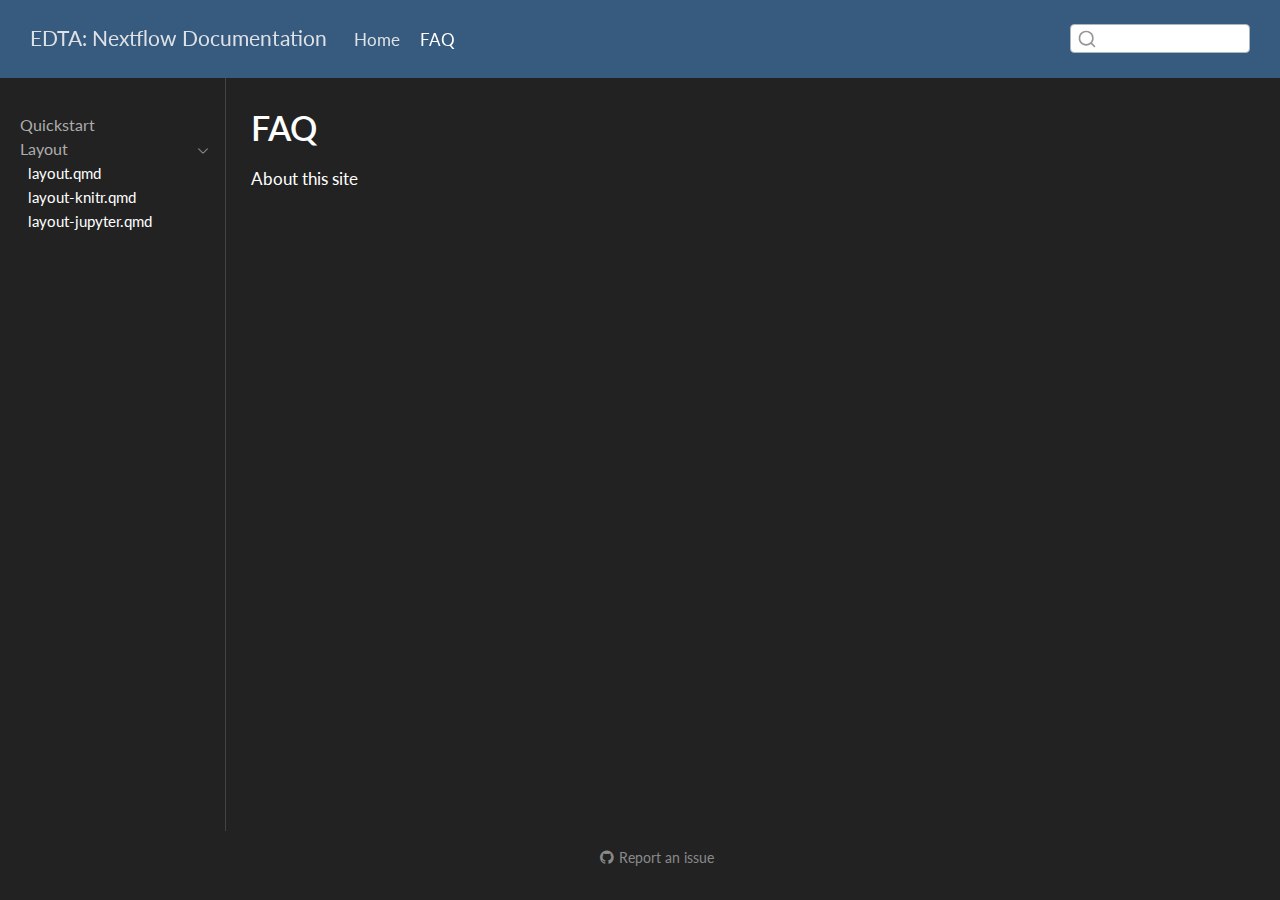
==== docs/faq.html @ c600eef4 "docs" ====
<!DOCTYPE html>
<html xmlns="http://www.w3.org/1999/xhtml" lang="en" xml:lang="en"><head>

<meta charset="utf-8">
<meta name="generator" content="quarto-1.4.549">

<meta name="viewport" content="width=device-width, initial-scale=1.0, user-scalable=yes">


<title>EDTA: Nextflow Documentation - FAQ</title>
<style>
code{white-space: pre-wrap;}
span.smallcaps{font-variant: small-caps;}
div.columns{display: flex; gap: min(4vw, 1.5em);}
div.column{flex: auto; overflow-x: auto;}
div.hanging-indent{margin-left: 1.5em; text-indent: -1.5em;}
ul.task-list{list-style: none;}
ul.task-list li input[type="checkbox"] {
  width: 0.8em;
  margin: 0 0.8em 0.2em -1em; /* quarto-specific, see https://github.com/quarto-dev/quarto-cli/issues/4556 */ 
  vertical-align: middle;
}
</style>


<script src="site_libs/quarto-nav/quarto-nav.js"></script>
<script src="site_libs/quarto-nav/headroom.min.js"></script>
<script src="site_libs/clipboard/clipboard.min.js"></script>
<script src="site_libs/quarto-search/autocomplete.umd.js"></script>
<script src="site_libs/quarto-search/fuse.min.js"></script>
<script src="site_libs/quarto-search/quarto-search.js"></script>
<meta name="quarto:offset" content="./">
<script src="site_libs/quarto-html/quarto.js"></script>
<script src="site_libs/quarto-html/popper.min.js"></script>
<script src="site_libs/quarto-html/tippy.umd.min.js"></script>
<script src="site_libs/quarto-html/anchor.min.js"></script>
<link href="site_libs/quarto-html/tippy.css" rel="stylesheet">
<link href="site_libs/quarto-html/quarto-syntax-highlighting-dark.css" rel="stylesheet" id="quarto-text-highlighting-styles">
<script src="site_libs/bootstrap/bootstrap.min.js"></script>
<link href="site_libs/bootstrap/bootstrap-icons.css" rel="stylesheet">
<link href="site_libs/bootstrap/bootstrap.min.css" rel="stylesheet" id="quarto-bootstrap" data-mode="dark">
<script id="quarto-search-options" type="application/json">{
  "location": "navbar",
  "copy-button": false,
  "collapse-after": 3,
  "panel-placement": "end",
  "type": "textbox",
  "limit": 50,
  "keyboard-shortcut": [
    "f",
    "/",
    "s"
  ],
  "language": {
    "search-no-results-text": "No results",
    "search-matching-documents-text": "matching documents",
    "search-copy-link-title": "Copy link to search",
    "search-hide-matches-text": "Hide additional matches",
    "search-more-match-text": "more match in this document",
    "search-more-matches-text": "more matches in this document",
    "search-clear-button-title": "Clear",
    "search-text-placeholder": "",
    "search-detached-cancel-button-title": "Cancel",
    "search-submit-button-title": "Submit",
    "search-label": "Search"
  }
}</script>


<link rel="stylesheet" href="styles.css">
</head>

<body class="nav-sidebar docked nav-fixed">

<div id="quarto-search-results"></div>
  <header id="quarto-header" class="headroom fixed-top">
    <nav class="navbar navbar-expand-lg " data-bs-theme="dark">
      <div class="navbar-container container-fluid">
      <div class="navbar-brand-container mx-auto">
    <a class="navbar-brand" href="./index.html">
    <span class="navbar-title">EDTA: Nextflow Documentation</span>
    </a>
  </div>
            <div id="quarto-search" class="" title="Search"></div>
          <button class="navbar-toggler" type="button" data-bs-toggle="collapse" data-bs-target="#navbarCollapse" aria-controls="navbarCollapse" aria-expanded="false" aria-label="Toggle navigation" onclick="if (window.quartoToggleHeadroom) { window.quartoToggleHeadroom(); }">
  <span class="navbar-toggler-icon"></span>
</button>
          <div class="collapse navbar-collapse" id="navbarCollapse">
            <ul class="navbar-nav navbar-nav-scroll me-auto">
  <li class="nav-item">
    <a class="nav-link" href="./index.html"> 
<span class="menu-text">Home</span></a>
  </li>  
  <li class="nav-item">
    <a class="nav-link active" href="./faq.html" aria-current="page"> 
<span class="menu-text">FAQ</span></a>
  </li>  
</ul>
          </div> <!-- /navcollapse -->
          <div class="quarto-navbar-tools">
</div>
      </div> <!-- /container-fluid -->
    </nav>
  <nav class="quarto-secondary-nav">
    <div class="container-fluid d-flex">
      <button type="button" class="quarto-btn-toggle btn" data-bs-toggle="collapse" data-bs-target=".quarto-sidebar-collapse-item" aria-controls="quarto-sidebar" aria-expanded="false" aria-label="Toggle sidebar navigation" onclick="if (window.quartoToggleHeadroom) { window.quartoToggleHeadroom(); }">
        <i class="bi bi-layout-text-sidebar-reverse"></i>
      </button>
        <nav class="quarto-page-breadcrumbs" aria-label="breadcrumb"><ol class="breadcrumb"><li class="breadcrumb-item">FAQ</li></ol></nav>
        <a class="flex-grow-1" role="button" data-bs-toggle="collapse" data-bs-target=".quarto-sidebar-collapse-item" aria-controls="quarto-sidebar" aria-expanded="false" aria-label="Toggle sidebar navigation" onclick="if (window.quartoToggleHeadroom) { window.quartoToggleHeadroom(); }">      
        </a>
    </div>
  </nav>
</header>
<!-- content -->
<div id="quarto-content" class="quarto-container page-columns page-rows-contents page-layout-article page-navbar">
<!-- sidebar -->
  <nav id="quarto-sidebar" class="sidebar collapse collapse-horizontal quarto-sidebar-collapse-item sidebar-navigation docked overflow-auto">
    <div class="sidebar-menu-container"> 
    <ul class="list-unstyled mt-1">
        <li class="sidebar-item">
  <div class="sidebar-item-container"> 
  <a href="./quickstart.html" class="sidebar-item-text sidebar-link">
 <span class="menu-text">Quickstart</span></a>
  </div>
</li>
        <li class="sidebar-item sidebar-item-section">
      <div class="sidebar-item-container"> 
            <a class="sidebar-item-text sidebar-link text-start" data-bs-toggle="collapse" data-bs-target="#quarto-sidebar-section-1" aria-expanded="true">
 <span class="menu-text">Layout</span></a>
          <a class="sidebar-item-toggle text-start" data-bs-toggle="collapse" data-bs-target="#quarto-sidebar-section-1" aria-expanded="true" aria-label="Toggle section">
            <i class="bi bi-chevron-right ms-2"></i>
          </a> 
      </div>
      <ul id="quarto-sidebar-section-1" class="collapse list-unstyled sidebar-section depth1 show">  
          <li class="sidebar-item">
 <span class="menu-text">layout.qmd</span>
  </li>
          <li class="sidebar-item">
 <span class="menu-text">layout-knitr.qmd</span>
  </li>
          <li class="sidebar-item">
 <span class="menu-text">layout-jupyter.qmd</span>
  </li>
      </ul>
  </li>
    </ul>
    </div>
</nav>
<div id="quarto-sidebar-glass" class="quarto-sidebar-collapse-item" data-bs-toggle="collapse" data-bs-target=".quarto-sidebar-collapse-item"></div>
<!-- margin-sidebar -->
    <div id="quarto-margin-sidebar" class="sidebar margin-sidebar">
        
    </div>
<!-- main -->
<main class="content" id="quarto-document-content">

<header id="title-block-header" class="quarto-title-block default">
<div class="quarto-title">
<h1 class="title">FAQ</h1>
</div>



<div class="quarto-title-meta">

    
  
    
  </div>
  


</header>


<p>About this site</p>



</main> <!-- /main -->
<script id="quarto-html-after-body" type="application/javascript">
window.document.addEventListener("DOMContentLoaded", function (event) {
  const toggleBodyColorMode = (bsSheetEl) => {
    const mode = bsSheetEl.getAttribute("data-mode");
    const bodyEl = window.document.querySelector("body");
    if (mode === "dark") {
      bodyEl.classList.add("quarto-dark");
      bodyEl.classList.remove("quarto-light");
    } else {
      bodyEl.classList.add("quarto-light");
      bodyEl.classList.remove("quarto-dark");
    }
  }
  const toggleBodyColorPrimary = () => {
    const bsSheetEl = window.document.querySelector("link#quarto-bootstrap");
    if (bsSheetEl) {
      toggleBodyColorMode(bsSheetEl);
    }
  }
  toggleBodyColorPrimary();  
  const icon = "";
  const anchorJS = new window.AnchorJS();
  anchorJS.options = {
    placement: 'right',
    icon: icon
  };
  anchorJS.add('.anchored');
  const isCodeAnnotation = (el) => {
    for (const clz of el.classList) {
      if (clz.startsWith('code-annotation-')) {                     
        return true;
      }
    }
    return false;
  }
  const clipboard = new window.ClipboardJS('.code-copy-button', {
    text: function(trigger) {
      const codeEl = trigger.previousElementSibling.cloneNode(true);
      for (const childEl of codeEl.children) {
        if (isCodeAnnotation(childEl)) {
          childEl.remove();
        }
      }
      return codeEl.innerText;
    }
  });
  clipboard.on('success', function(e) {
    // button target
    const button = e.trigger;
    // don't keep focus
    button.blur();
    // flash "checked"
    button.classList.add('code-copy-button-checked');
    var currentTitle = button.getAttribute("title");
    button.setAttribute("title", "Copied!");
    let tooltip;
    if (window.bootstrap) {
      button.setAttribute("data-bs-toggle", "tooltip");
      button.setAttribute("data-bs-placement", "left");
      button.setAttribute("data-bs-title", "Copied!");
      tooltip = new bootstrap.Tooltip(button, 
        { trigger: "manual", 
          customClass: "code-copy-button-tooltip",
          offset: [0, -8]});
      tooltip.show();    
    }
    setTimeout(function() {
      if (tooltip) {
        tooltip.hide();
        button.removeAttribute("data-bs-title");
        button.removeAttribute("data-bs-toggle");
        button.removeAttribute("data-bs-placement");
      }
      button.setAttribute("title", currentTitle);
      button.classList.remove('code-copy-button-checked');
    }, 1000);
    // clear code selection
    e.clearSelection();
  });
  function tippyHover(el, contentFn, onTriggerFn, onUntriggerFn) {
    const config = {
      allowHTML: true,
      maxWidth: 500,
      delay: 100,
      arrow: false,
      appendTo: function(el) {
          return el.parentElement;
      },
      interactive: true,
      interactiveBorder: 10,
      theme: 'quarto',
      placement: 'bottom-start',
    };
    if (contentFn) {
      config.content = contentFn;
    }
    if (onTriggerFn) {
      config.onTrigger = onTriggerFn;
    }
    if (onUntriggerFn) {
      config.onUntrigger = onUntriggerFn;
    }
    window.tippy(el, config); 
  }
  const noterefs = window.document.querySelectorAll('a[role="doc-noteref"]');
  for (var i=0; i<noterefs.length; i++) {
    const ref = noterefs[i];
    tippyHover(ref, function() {
      // use id or data attribute instead here
      let href = ref.getAttribute('data-footnote-href') || ref.getAttribute('href');
      try { href = new URL(href).hash; } catch {}
      const id = href.replace(/^#\/?/, "");
      const note = window.document.getElementById(id);
      return note.innerHTML;
    });
  }
  const xrefs = window.document.querySelectorAll('a.quarto-xref');
  const processXRef = (id, note) => {
    // Strip column container classes
    const stripColumnClz = (el) => {
      el.classList.remove("page-full", "page-columns");
      if (el.children) {
        for (const child of el.children) {
          stripColumnClz(child);
        }
      }
    }
    stripColumnClz(note)
    if (id === null || id.startsWith('sec-')) {
      // Special case sections, only their first couple elements
      const container = document.createElement("div");
      if (note.children && note.children.length > 2) {
        container.appendChild(note.children[0].cloneNode(true));
        for (let i = 1; i < note.children.length; i++) {
          const child = note.children[i];
          if (child.tagName === "P" && child.innerText === "") {
            continue;
          } else {
            container.appendChild(child.cloneNode(true));
            break;
          }
        }
        if (window.Quarto?.typesetMath) {
          window.Quarto.typesetMath(container);
        }
        return container.innerHTML
      } else {
        if (window.Quarto?.typesetMath) {
          window.Quarto.typesetMath(note);
        }
        return note.innerHTML;
      }
    } else {
      // Remove any anchor links if they are present
      const anchorLink = note.querySelector('a.anchorjs-link');
      if (anchorLink) {
        anchorLink.remove();
      }
      if (window.Quarto?.typesetMath) {
        window.Quarto.typesetMath(note);
      }
      // TODO in 1.5, we should make sure this works without a callout special case
      if (note.classList.contains("callout")) {
        return note.outerHTML;
      } else {
        return note.innerHTML;
      }
    }
  }
  for (var i=0; i<xrefs.length; i++) {
    const xref = xrefs[i];
    tippyHover(xref, undefined, function(instance) {
      instance.disable();
      let url = xref.getAttribute('href');
      let hash = undefined; 
      if (url.startsWith('#')) {
        hash = url;
      } else {
        try { hash = new URL(url).hash; } catch {}
      }
      if (hash) {
        const id = hash.replace(/^#\/?/, "");
        const note = window.document.getElementById(id);
        if (note !== null) {
          try {
            const html = processXRef(id, note.cloneNode(true));
            instance.setContent(html);
          } finally {
            instance.enable();
            instance.show();
          }
        } else {
          // See if we can fetch this
          fetch(url.split('#')[0])
          .then(res => res.text())
          .then(html => {
            const parser = new DOMParser();
            const htmlDoc = parser.parseFromString(html, "text/html");
            const note = htmlDoc.getElementById(id);
            if (note !== null) {
              const html = processXRef(id, note);
              instance.setContent(html);
            } 
          }).finally(() => {
            instance.enable();
            instance.show();
          });
        }
      } else {
        // See if we can fetch a full url (with no hash to target)
        // This is a special case and we should probably do some content thinning / targeting
        fetch(url)
        .then(res => res.text())
        .then(html => {
          const parser = new DOMParser();
          const htmlDoc = parser.parseFromString(html, "text/html");
          const note = htmlDoc.querySelector('main.content');
          if (note !== null) {
            // This should only happen for chapter cross references
            // (since there is no id in the URL)
            // remove the first header
            if (note.children.length > 0 && note.children[0].tagName === "HEADER") {
              note.children[0].remove();
            }
            const html = processXRef(null, note);
            instance.setContent(html);
          } 
        }).finally(() => {
          instance.enable();
          instance.show();
        });
      }
    }, function(instance) {
    });
  }
      let selectedAnnoteEl;
      const selectorForAnnotation = ( cell, annotation) => {
        let cellAttr = 'data-code-cell="' + cell + '"';
        let lineAttr = 'data-code-annotation="' +  annotation + '"';
        const selector = 'span[' + cellAttr + '][' + lineAttr + ']';
        return selector;
      }
      const selectCodeLines = (annoteEl) => {
        const doc = window.document;
        const targetCell = annoteEl.getAttribute("data-target-cell");
        const targetAnnotation = annoteEl.getAttribute("data-target-annotation");
        const annoteSpan = window.document.querySelector(selectorForAnnotation(targetCell, targetAnnotation));
        const lines = annoteSpan.getAttribute("data-code-lines").split(",");
        const lineIds = lines.map((line) => {
          return targetCell + "-" + line;
        })
        let top = null;
        let height = null;
        let parent = null;
        if (lineIds.length > 0) {
            //compute the position of the single el (top and bottom and make a div)
            const el = window.document.getElementById(lineIds[0]);
            top = el.offsetTop;
            height = el.offsetHeight;
            parent = el.parentElement.parentElement;
          if (lineIds.length > 1) {
            const lastEl = window.document.getElementById(lineIds[lineIds.length - 1]);
            const bottom = lastEl.offsetTop + lastEl.offsetHeight;
            height = bottom - top;
          }
          if (top !== null && height !== null && parent !== null) {
            // cook up a div (if necessary) and position it 
            let div = window.document.getElementById("code-annotation-line-highlight");
            if (div === null) {
              div = window.document.createElement("div");
              div.setAttribute("id", "code-annotation-line-highlight");
              div.style.position = 'absolute';
              parent.appendChild(div);
            }
            div.style.top = top - 2 + "px";
            div.style.height = height + 4 + "px";
            div.style.left = 0;
            let gutterDiv = window.document.getElementById("code-annotation-line-highlight-gutter");
            if (gutterDiv === null) {
              gutterDiv = window.document.createElement("div");
              gutterDiv.setAttribute("id", "code-annotation-line-highlight-gutter");
              gutterDiv.style.position = 'absolute';
              const codeCell = window.document.getElementById(targetCell);
              const gutter = codeCell.querySelector('.code-annotation-gutter');
              gutter.appendChild(gutterDiv);
            }
            gutterDiv.style.top = top - 2 + "px";
            gutterDiv.style.height = height + 4 + "px";
          }
          selectedAnnoteEl = annoteEl;
        }
      };
      const unselectCodeLines = () => {
        const elementsIds = ["code-annotation-line-highlight", "code-annotation-line-highlight-gutter"];
        elementsIds.forEach((elId) => {
          const div = window.document.getElementById(elId);
          if (div) {
            div.remove();
          }
        });
        selectedAnnoteEl = undefined;
      };
        // Handle positioning of the toggle
    window.addEventListener(
      "resize",
      throttle(() => {
        elRect = undefined;
        if (selectedAnnoteEl) {
          selectCodeLines(selectedAnnoteEl);
        }
      }, 10)
    );
    function throttle(fn, ms) {
    let throttle = false;
    let timer;
      return (...args) => {
        if(!throttle) { // first call gets through
            fn.apply(this, args);
            throttle = true;
        } else { // all the others get throttled
            if(timer) clearTimeout(timer); // cancel #2
            timer = setTimeout(() => {
              fn.apply(this, args);
              timer = throttle = false;
            }, ms);
        }
      };
    }
      // Attach click handler to the DT
      const annoteDls = window.document.querySelectorAll('dt[data-target-cell]');
      for (const annoteDlNode of annoteDls) {
        annoteDlNode.addEventListener('click', (event) => {
          const clickedEl = event.target;
          if (clickedEl !== selectedAnnoteEl) {
            unselectCodeLines();
            const activeEl = window.document.querySelector('dt[data-target-cell].code-annotation-active');
            if (activeEl) {
              activeEl.classList.remove('code-annotation-active');
            }
            selectCodeLines(clickedEl);
            clickedEl.classList.add('code-annotation-active');
          } else {
            // Unselect the line
            unselectCodeLines();
            clickedEl.classList.remove('code-annotation-active');
          }
        });
      }
  const findCites = (el) => {
    const parentEl = el.parentElement;
    if (parentEl) {
      const cites = parentEl.dataset.cites;
      if (cites) {
        return {
          el,
          cites: cites.split(' ')
        };
      } else {
        return findCites(el.parentElement)
      }
    } else {
      return undefined;
    }
  };
  var bibliorefs = window.document.querySelectorAll('a[role="doc-biblioref"]');
  for (var i=0; i<bibliorefs.length; i++) {
    const ref = bibliorefs[i];
    const citeInfo = findCites(ref);
    if (citeInfo) {
      tippyHover(citeInfo.el, function() {
        var popup = window.document.createElement('div');
        citeInfo.cites.forEach(function(cite) {
          var citeDiv = window.document.createElement('div');
          citeDiv.classList.add('hanging-indent');
          citeDiv.classList.add('csl-entry');
          var biblioDiv = window.document.getElementById('ref-' + cite);
          if (biblioDiv) {
            citeDiv.innerHTML = biblioDiv.innerHTML;
          }
          popup.appendChild(citeDiv);
        });
        return popup.innerHTML;
      });
    }
  }
});
</script>
</div> <!-- /content -->




<footer class="footer"><div class="nav-footer"><div class="nav-footer-center"><div class="toc-actions"><ul><li><a href="https://github.com/oushujun/EDTA/issues/new" class="toc-action"><i class="bi bi-github"></i>Report an issue</a></li></ul></div></div></div></footer></body></html>
---- docs/site_libs/quarto-html/tippy.css ----
.tippy-box[data-animation=fade][data-state=hidden]{opacity:0}[data-tippy-root]{max-width:calc(100vw - 10px)}.tippy-box{position:relative;background-color:#333;color:#fff;border-radius:4px;font-size:14px;line-height:1.4;white-space:normal;outline:0;transition-property:transform,visibility,opacity}.tippy-box[data-placement^=top]>.tippy-arrow{bottom:0}.tippy-box[data-placement^=top]>.tippy-arrow:before{bottom:-7px;left:0;border-width:8px 8px 0;border-top-color:initial;transform-origin:center top}.tippy-box[data-placement^=bottom]>.tippy-arrow{top:0}.tippy-box[data-placement^=bottom]>.tippy-arrow:before{top:-7px;left:0;border-width:0 8px 8px;border-bottom-color:initial;transform-origin:center bottom}.tippy-box[data-placement^=left]>.tippy-arrow{right:0}.tippy-box[data-placement^=left]>.tippy-arrow:before{border-width:8px 0 8px 8px;border-left-color:initial;right:-7px;transform-origin:center left}.tippy-box[data-placement^=right]>.tippy-arrow{left:0}.tippy-box[data-placement^=right]>.tippy-arrow:before{left:-7px;border-width:8px 8px 8px 0;border-right-color:initial;transform-origin:center right}.tippy-box[data-inertia][data-state=visible]{transition-timing-function:cubic-bezier(.54,1.5,.38,1.11)}.tippy-arrow{width:16px;height:16px;color:#333}.tippy-arrow:before{content:"";position:absolute;border-color:transparent;border-style:solid}.tippy-content{position:relative;padding:5px 9px;z-index:1}
---- docs/site_libs/quarto-html/quarto-syntax-highlighting-dark.css ----
/* quarto syntax highlight colors */
:root {
  --quarto-hl-al-color: #f07178;
  --quarto-hl-an-color: #d4d0ab;
  --quarto-hl-at-color: #00e0e0;
  --quarto-hl-bn-color: #d4d0ab;
  --quarto-hl-bu-color: #abe338;
  --quarto-hl-ch-color: #abe338;
  --quarto-hl-co-color: #f8f8f2;
  --quarto-hl-cv-color: #ffd700;
  --quarto-hl-cn-color: #ffd700;
  --quarto-hl-cf-color: #ffa07a;
  --quarto-hl-dt-color: #ffa07a;
  --quarto-hl-dv-color: #d4d0ab;
  --quarto-hl-do-color: #f8f8f2;
  --quarto-hl-er-color: #f07178;
  --quarto-hl-ex-color: #00e0e0;
  --quarto-hl-fl-color: #d4d0ab;
  --quarto-hl-fu-color: #ffa07a;
  --quarto-hl-im-color: #abe338;
  --quarto-hl-in-color: #d4d0ab;
  --quarto-hl-kw-color: #ffa07a;
  --quarto-hl-op-color: #ffa07a;
  --quarto-hl-ot-color: #00e0e0;
  --quarto-hl-pp-color: #dcc6e0;
  --quarto-hl-re-color: #00e0e0;
  --quarto-hl-sc-color: #abe338;
  --quarto-hl-ss-color: #abe338;
  --quarto-hl-st-color: #abe338;
  --quarto-hl-va-color: #00e0e0;
  --quarto-hl-vs-color: #abe338;
  --quarto-hl-wa-color: #dcc6e0;
}

/* other quarto variables */
:root {
  --quarto-font-monospace: SFMono-Regular, Menlo, Monaco, Consolas, "Liberation Mono", "Courier New", monospace;
}

code span.al {
  background-color: #2a0f15;
  font-weight: bold;
  color: #f07178;
}

code span.an {
  color: #d4d0ab;
}

code span.at {
  color: #00e0e0;
}

code span.bn {
  color: #d4d0ab;
}

code span.bu {
  color: #abe338;
}

code span.ch {
  color: #abe338;
}

code span.co {
  font-style: italic;
  color: #f8f8f2;
}

code span.cv {
  color: #ffd700;
}

code span.cn {
  color: #ffd700;
}

code span.cf {
  font-weight: bold;
  color: #ffa07a;
}

code span.dt {
  color: #ffa07a;
}

code span.dv {
  color: #d4d0ab;
}

code span.do {
  color: #f8f8f2;
}

code span.er {
  color: #f07178;
  text-decoration: underline;
}

code span.ex {
  font-weight: bold;
  color: #00e0e0;
}

code span.fl {
  color: #d4d0ab;
}

code span.fu {
  color: #ffa07a;
}

code span.im {
  color: #abe338;
}

code span.in {
  color: #d4d0ab;
}

code span.kw {
  font-weight: bold;
  color: #ffa07a;
}

pre > code.sourceCode > span {
  color: #f8f8f2;
}

code span {
  color: #f8f8f2;
}

code.sourceCode > span {
  color: #f8f8f2;
}

div.sourceCode,
div.sourceCode pre.sourceCode {
  color: #f8f8f2;
}

code span.op {
  color: #ffa07a;
}

code span.ot {
  color: #00e0e0;
}

code span.pp {
  color: #dcc6e0;
}

code span.re {
  background-color: #f8f8f2;
  color: #00e0e0;
}

code span.sc {
  color: #abe338;
}

code span.ss {
  color: #abe338;
}

code span.st {
  color: #abe338;
}

code span.va {
  color: #00e0e0;
}

code span.vs {
  color: #abe338;
}

code span.wa {
  color: #dcc6e0;
}

.prevent-inlining {
  content: "</";
}

/*# sourceMappingURL=935a306eefa94366c21e1a970dddb765.css.map */
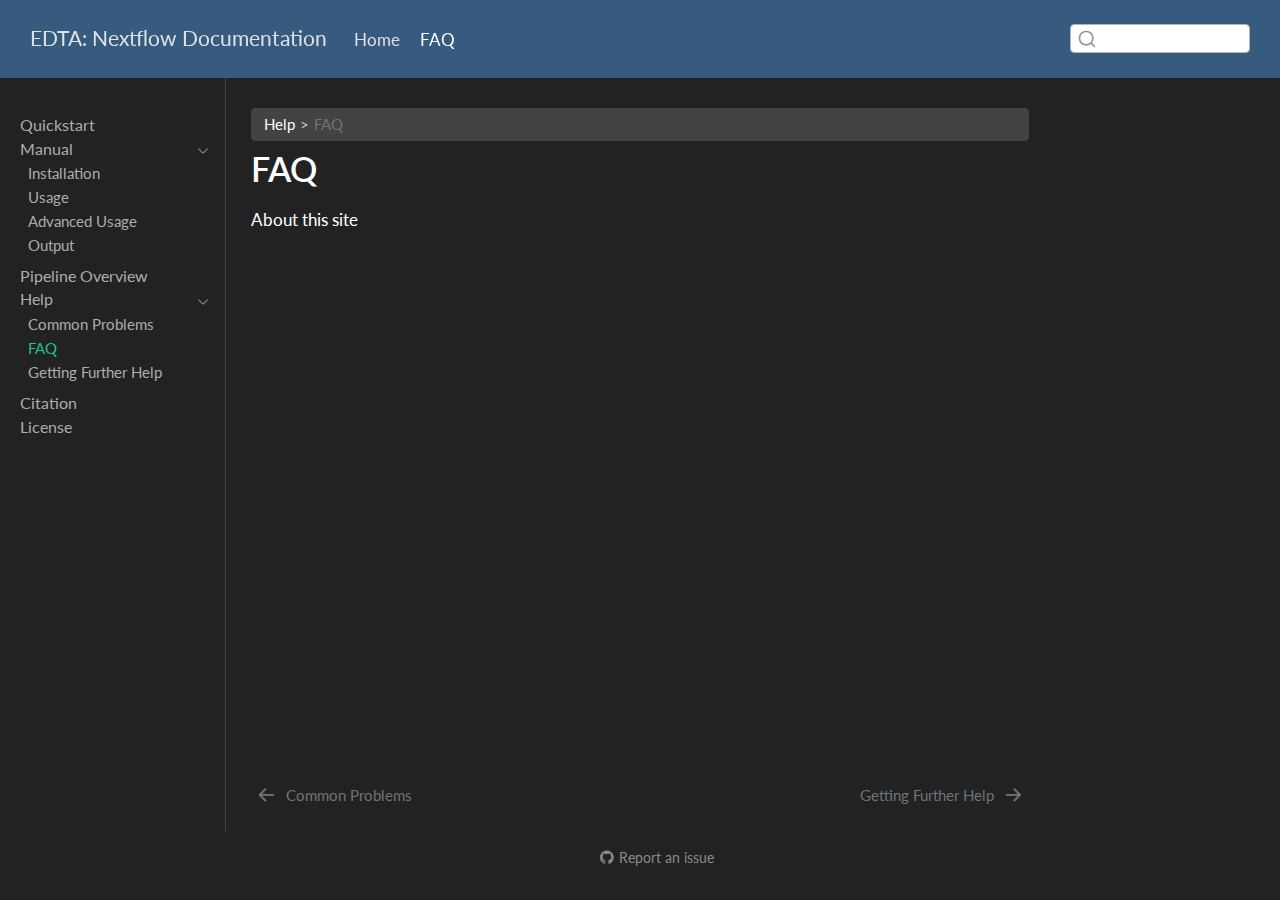
==== commit 3a249aa2: "Updated docs" ====
--- a/docs/faq.html
+++ b/docs/faq.html
@@ -30,6 +30,8 @@
 <script src="site_libs/quarto-search/fuse.min.js"></script>
 <script src="site_libs/quarto-search/quarto-search.js"></script>
 <meta name="quarto:offset" content="./">
+<link href="./getting_help.html" rel="next">
+<link href="./common_problems.html" rel="prev">
 <script src="site_libs/quarto-html/quarto.js"></script>
 <script src="site_libs/quarto-html/popper.min.js"></script>
 <script src="site_libs/quarto-html/tippy.umd.min.js"></script>
@@ -106,7 +108,7 @@
       <button type="button" class="quarto-btn-toggle btn" data-bs-toggle="collapse" data-bs-target=".quarto-sidebar-collapse-item" aria-controls="quarto-sidebar" aria-expanded="false" aria-label="Toggle sidebar navigation" onclick="if (window.quartoToggleHeadroom) { window.quartoToggleHeadroom(); }">
         <i class="bi bi-layout-text-sidebar-reverse"></i>
       </button>
-        <nav class="quarto-page-breadcrumbs" aria-label="breadcrumb"><ol class="breadcrumb"><li class="breadcrumb-item">FAQ</li></ol></nav>
+        <nav class="quarto-page-breadcrumbs" aria-label="breadcrumb"><ol class="breadcrumb"><li class="breadcrumb-item"><a href="./common_problems.html">Help</a></li><li class="breadcrumb-item"><a href="./faq.html">FAQ</a></li></ol></nav>
         <a class="flex-grow-1" role="button" data-bs-toggle="collapse" data-bs-target=".quarto-sidebar-collapse-item" aria-controls="quarto-sidebar" aria-expanded="false" aria-label="Toggle sidebar navigation" onclick="if (window.quartoToggleHeadroom) { window.quartoToggleHeadroom(); }">      
         </a>
     </div>
@@ -127,23 +129,85 @@
         <li class="sidebar-item sidebar-item-section">
       <div class="sidebar-item-container"> 
             <a class="sidebar-item-text sidebar-link text-start" data-bs-toggle="collapse" data-bs-target="#quarto-sidebar-section-1" aria-expanded="true">
- <span class="menu-text">Layout</span></a>
+ <span class="menu-text">Manual</span></a>
           <a class="sidebar-item-toggle text-start" data-bs-toggle="collapse" data-bs-target="#quarto-sidebar-section-1" aria-expanded="true" aria-label="Toggle section">
             <i class="bi bi-chevron-right ms-2"></i>
           </a> 
       </div>
       <ul id="quarto-sidebar-section-1" class="collapse list-unstyled sidebar-section depth1 show">  
           <li class="sidebar-item">
- <span class="menu-text">layout.qmd</span>
-  </li>
+  <div class="sidebar-item-container"> 
+  <a href="./installation.html" class="sidebar-item-text sidebar-link">
+ <span class="menu-text">Installation</span></a>
+  </div>
+</li>
           <li class="sidebar-item">
- <span class="menu-text">layout-knitr.qmd</span>
-  </li>
+  <div class="sidebar-item-container"> 
+  <a href="./usage.html" class="sidebar-item-text sidebar-link">
+ <span class="menu-text">Usage</span></a>
+  </div>
+</li>
           <li class="sidebar-item">
- <span class="menu-text">layout-jupyter.qmd</span>
-  </li>
+  <div class="sidebar-item-container"> 
+  <a href="./advanced_usage.html" class="sidebar-item-text sidebar-link">
+ <span class="menu-text">Advanced Usage</span></a>
+  </div>
+</li>
+          <li class="sidebar-item">
+  <div class="sidebar-item-container"> 
+  <a href="./output.html" class="sidebar-item-text sidebar-link">
+ <span class="menu-text">Output</span></a>
+  </div>
+</li>
       </ul>
   </li>
+        <li class="sidebar-item">
+  <div class="sidebar-item-container"> 
+  <a href="./pipeline_overview.html" class="sidebar-item-text sidebar-link">
+ <span class="menu-text">Pipeline Overview</span></a>
+  </div>
+</li>
+        <li class="sidebar-item sidebar-item-section">
+      <div class="sidebar-item-container"> 
+            <a class="sidebar-item-text sidebar-link text-start" data-bs-toggle="collapse" data-bs-target="#quarto-sidebar-section-2" aria-expanded="true">
+ <span class="menu-text">Help</span></a>
+          <a class="sidebar-item-toggle text-start" data-bs-toggle="collapse" data-bs-target="#quarto-sidebar-section-2" aria-expanded="true" aria-label="Toggle section">
+            <i class="bi bi-chevron-right ms-2"></i>
+          </a> 
+      </div>
+      <ul id="quarto-sidebar-section-2" class="collapse list-unstyled sidebar-section depth1 show">  
+          <li class="sidebar-item">
+  <div class="sidebar-item-container"> 
+  <a href="./common_problems.html" class="sidebar-item-text sidebar-link">
+ <span class="menu-text">Common Problems</span></a>
+  </div>
+</li>
+          <li class="sidebar-item">
+  <div class="sidebar-item-container"> 
+  <a href="./faq.html" class="sidebar-item-text sidebar-link active">
+ <span class="menu-text">FAQ</span></a>
+  </div>
+</li>
+          <li class="sidebar-item">
+  <div class="sidebar-item-container"> 
+  <a href="./getting_help.html" class="sidebar-item-text sidebar-link">
+ <span class="menu-text">Getting Further Help</span></a>
+  </div>
+</li>
+      </ul>
+  </li>
+        <li class="sidebar-item">
+  <div class="sidebar-item-container"> 
+  <a href="./citation.html" class="sidebar-item-text sidebar-link">
+ <span class="menu-text">Citation</span></a>
+  </div>
+</li>
+        <li class="sidebar-item">
+  <div class="sidebar-item-container"> 
+  <a href="./license.html" class="sidebar-item-text sidebar-link">
+ <span class="menu-text">License</span></a>
+  </div>
+</li>
     </ul>
     </div>
 </nav>
@@ -155,7 +219,7 @@
 <!-- main -->
 <main class="content" id="quarto-document-content">
 
-<header id="title-block-header" class="quarto-title-block default">
+<header id="title-block-header" class="quarto-title-block default"><nav class="quarto-page-breadcrumbs quarto-title-breadcrumbs d-none d-lg-block" aria-label="breadcrumb"><ol class="breadcrumb"><li class="breadcrumb-item"><a href="./common_problems.html">Help</a></li><li class="breadcrumb-item"><a href="./faq.html">FAQ</a></li></ol></nav>
 <div class="quarto-title">
 <h1 class="title">FAQ</h1>
 </div>
@@ -566,6 +630,18 @@
   }
 });
 </script>
+<nav class="page-navigation">
+  <div class="nav-page nav-page-previous">
+      <a href="./common_problems.html" class="pagination-link  aria-label=" common="" problems"="">
+        <i class="bi bi-arrow-left-short"></i> <span class="nav-page-text">Common Problems</span>
+      </a>          
+  </div>
+  <div class="nav-page nav-page-next">
+      <a href="./getting_help.html" class="pagination-link" aria-label="Getting Further Help">
+        <span class="nav-page-text">Getting Further Help</span> <i class="bi bi-arrow-right-short"></i>
+      </a>
+  </div>
+</nav>
 </div> <!-- /content -->
 
 
